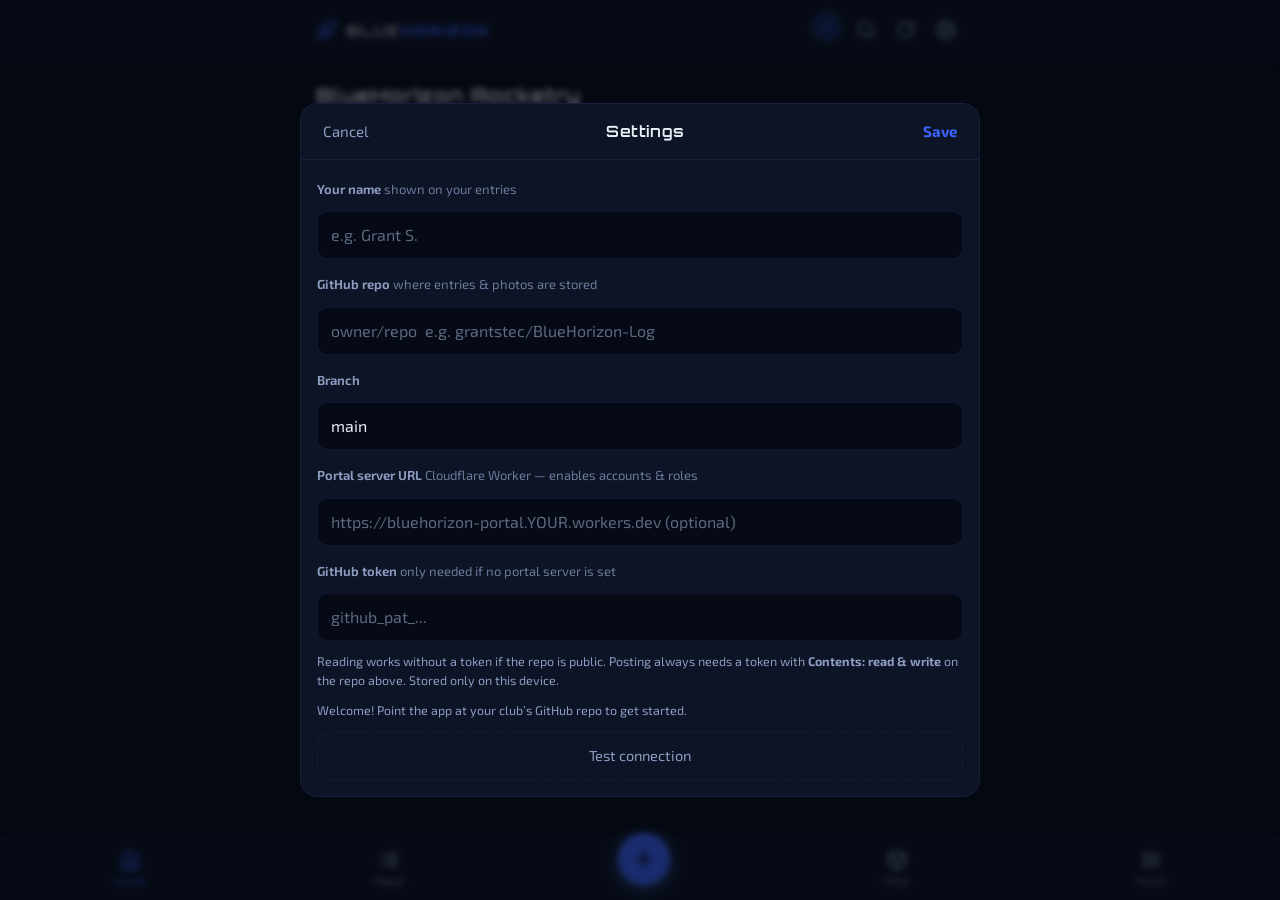
==== portal.html @ bd000346 "Add files via upload" ====
<!DOCTYPE html>
<html lang="en">
<head>
<meta charset="UTF-8">
<meta name="viewport" content="width=device-width, initial-scale=1, viewport-fit=cover">
<meta name="theme-color" content="#0b1220">
<title>BlueHorizon Portal</title>
<link rel="manifest" href="manifest.json">
<link rel="icon" href="icons/icon-192.png">
<link rel="apple-touch-icon" href="icons/icon-192.png">
<link rel="preconnect" href="https://fonts.googleapis.com">
<link rel="preconnect" href="https://fonts.gstatic.com" crossorigin>
<link href="https://fonts.googleapis.com/css2?family=Orbitron:wght@500;700;900&family=Exo+2:wght@400;600;700&display=swap" rel="stylesheet">
<link rel="stylesheet" href="app.css">
</head>
<body>

<!-- ===== Header ===== -->
<header class="topbar">
  <div class="topbar-inner">
    <div class="brand" id="brandHome" role="button" tabindex="0">
      <svg viewBox="0 0 24 24" width="22" height="22" fill="none" stroke="currentColor" stroke-width="1.8" stroke-linecap="round" stroke-linejoin="round">
        <path d="M4.5 16.5c-1.5 1.26-2 5-2 5s3.74-.5 5-2c.71-.84.7-2.13-.09-2.91a2.18 2.18 0 0 0-2.91-.09z"/>
        <path d="M12 15l-3-3a22 22 0 0 1 2-3.95A12.88 12.88 0 0 1 22 2c0 2.72-.78 7.5-6 11a22.35 22.35 0 0 1-4 2z"/>
        <path d="M9 12H4s.55-3.03 2-4c1.62-1.08 5 0 5 0"/>
        <path d="M12 15v5s3.03-.55 4-2c1.08-1.62 0-5 0-5"/>
      </svg>
      <span>BLUE<b>HORIZON</b></span>
    </div>
    <div class="topbar-actions">
      <button class="avatar-btn" id="btnProfile" title="My profile" aria-label="My profile"></button>
      <button class="icon-btn" id="btnSearch" title="Search" aria-label="Search">
        <svg viewBox="0 0 24 24" width="20" height="20" fill="none" stroke="currentColor" stroke-width="2" stroke-linecap="round" stroke-linejoin="round"><circle cx="11" cy="11" r="8"/><line x1="21" y1="21" x2="16.65" y2="16.65"/></svg>
      </button>
      <button class="icon-btn" id="btnSync" title="Refresh" aria-label="Refresh">
        <svg viewBox="0 0 24 24" width="20" height="20" fill="none" stroke="currentColor" stroke-width="2" stroke-linecap="round" stroke-linejoin="round"><path d="M21 12a9 9 0 1 1-2.64-6.36"/><polyline points="21 3 21 9 15 9"/></svg>
      </button>
      <button class="icon-btn" id="btnSettings" title="Settings" aria-label="Settings">
        <svg viewBox="0 0 24 24" width="20" height="20" fill="none" stroke="currentColor" stroke-width="2" stroke-linecap="round" stroke-linejoin="round"><circle cx="12" cy="12" r="3"/><path d="M19.4 15a1.65 1.65 0 0 0 .33 1.82l.06.06a2 2 0 1 1-2.83 2.83l-.06-.06a1.65 1.65 0 0 0-1.82-.33 1.65 1.65 0 0 0-1 1.51V21a2 2 0 1 1-4 0v-.09A1.65 1.65 0 0 0 9 19.4a1.65 1.65 0 0 0-1.82.33l-.06.06a2 2 0 1 1-2.83-2.83l.06-.06a1.65 1.65 0 0 0 .33-1.82 1.65 1.65 0 0 0-1.51-1H3a2 2 0 1 1 0-4h.09A1.65 1.65 0 0 0 4.6 9a1.65 1.65 0 0 0-.33-1.82l-.06-.06a2 2 0 1 1 2.83-2.83l.06.06a1.65 1.65 0 0 0 1.82.33H9a1.65 1.65 0 0 0 1-1.51V3a2 2 0 1 1 4 0v.09a1.65 1.65 0 0 0 1 1.51 1.65 1.65 0 0 0 1.82-.33l.06-.06a2 2 0 1 1 2.83 2.83l-.06.06a1.65 1.65 0 0 0-.33 1.82V9a1.65 1.65 0 0 0 1.51 1H21a2 2 0 1 1 0 4h-.09a1.65 1.65 0 0 0-1.51 1z"/></svg>
      </button>
    </div>
  </div>
</header>

<!-- ===== Main views ===== -->
<main id="main">

  <!-- Home -->
  <section id="view-home" class="view">
    <div id="homeWelcome" class="home-welcome"></div>

    <div class="home-section">
      <div class="home-head"><h3>Team Goals</h3><button class="mini-btn" id="btnAddGoal">+ Goal</button></div>
      <div id="goalList" class="goal-list"></div>
    </div>

    <div class="home-section">
      <div class="home-head"><h3 id="myTasksTitle">My Tasks</h3><button class="mini-btn" id="btnAddTask">+ Task</button></div>
      <div id="myTaskList" class="task-list"></div>
    </div>

    <div class="home-section">
      <div class="home-head"><h3>All Tasks &amp; Deadlines</h3>
        <button class="mini-btn" id="btnToggleDone">show done</button></div>
      <div id="allTaskList" class="task-list"></div>
    </div>

    <div class="home-section">
      <div class="home-head"><h3>Latest Activity</h3></div>
      <div id="homeRecent" class="feed-list"></div>
    </div>
  </section>

  <!-- Feed -->
  <section id="view-feed" class="view hidden">
    <div class="feed-filters" id="feedFilters"></div>
    <div id="feedList" class="feed-list"></div>
    <div id="feedEmpty" class="empty hidden">
      <p class="empty-title">No entries yet</p>
      <p>Tap <b>+</b> to log your first bit of work.<br>Photos + two sentences is plenty.</p>
    </div>
  </section>

  <!-- Photos -->
  <section id="view-photos" class="view hidden">
    <div class="feed-filters" id="photoFilters"></div>
    <div id="photoGrid" class="photo-grid"></div>
    <div id="photosEmpty" class="empty hidden">
      <p class="empty-title">No photos yet</p>
      <p>Photos from every entry land here automatically.</p>
    </div>
  </section>

  <!-- Projects -->
  <section id="view-projects" class="view hidden">
    <h2 class="page-title">Projects</h2>
    <div id="projectList" class="project-list"></div>
    <button class="ghost-btn" id="btnAddProject">+ Add project</button>
  </section>

  <!-- Single project -->
  <section id="view-project" class="view hidden">
    <button class="back-btn" data-back="projects">&larr; Projects</button>
    <h2 id="projectTitle" class="page-title"></h2>
    <div id="projectEntries" class="feed-list"></div>
  </section>

  <!-- Meetings -->
  <section id="view-meetings" class="view hidden">
    <h2 class="page-title">Meeting Notes</h2>
    <button class="ghost-btn" id="btnNewMeeting" style="margin-bottom:12px">+ New meeting notes</button>
    <div id="meetingList" class="feed-list"></div>
    <div id="meetingsEmpty" class="empty hidden"><p class="empty-title">No meeting notes yet</p></div>
  </section>

  <!-- Purchase orders -->
  <section id="view-pos" class="view hidden">
    <h2 class="page-title">Purchase Orders</h2>
    <button class="ghost-btn" id="btnNewPo" style="margin-bottom:8px">＋ New purchase order (builder)</button>
    <label class="ghost-btn file-btn" for="poFileInput" style="margin-bottom:12px">
      ⬆ Import existing PO (.xlsx / .csv) for arrival tracking
    </label>
    <input id="poFileInput" type="file" accept=".xlsx,.xls,.csv" hidden>
    <div id="poList" class="project-list"></div>
    <div id="posEmpty" class="empty hidden"><p class="empty-title">No purchase orders yet</p>
      <p>Build one from product links, or import the Excel you already send to the purchasing office.</p></div>
  </section>

  <!-- PO builder -->
  <section id="view-pob" class="view hidden">
    <button class="back-btn" data-back="pos">&larr; Purchase Orders</button>
    <h2 id="pobTitle" class="page-title" style="cursor:pointer" title="Tap to rename"></h2>
    <div id="pobMeta" class="detail-meta" style="margin-bottom:12px"></div>
    <button class="ghost-btn" id="btnAddPoItem" style="margin-bottom:12px">+ Add item (paste a product link)</button>
    <div id="pobItems"></div>
    <div class="home-section" style="margin-top:18px">
      <div class="home-head"><h3>Vendors — shipping &amp; 889 compliance</h3></div>
      <div id="pobVendors"></div>
    </div>
    <div id="pobTotals" class="ob-card" style="font-size:15px"></div>
    <button class="ghost-btn" id="btnExportPo" style="margin-top:10px">📊 Export Excel for purchasing office</button>
    <button class="text-btn danger" id="btnDeletePo" style="margin-top:8px">Delete this purchase order</button>
  </section>

  <!-- Single PO -->
  <section id="view-po" class="view hidden">
    <button class="back-btn" data-back="pos">&larr; Purchase Orders</button>
    <h2 id="poTitle" class="page-title"></h2>
    <div id="poMeta" class="detail-meta" style="margin-bottom:10px"></div>
    <div class="po-progress"><div id="poProgressBar"></div></div>
    <div id="poTableWrap" class="table-wrap"></div>
  </section>

  <!-- Roster -->
  <section id="view-roster" class="view hidden">
    <h2 class="page-title">Team Roster</h2>
    <p class="settings-note" style="margin-bottom:10px">Add a member, then send them an invite link — it sets up their device automatically (repo, access, everything). Emails for reminders are configured separately (never stored publicly) — see the README.</p>
    <button class="ghost-btn" id="btnInviteLink" style="margin-bottom:10px">🔗 Copy invite link</button>
    <div id="rosterList" class="project-list"></div>
    <button class="ghost-btn" id="btnAddMember">+ Add member</button>
  </section>

  <!-- Resources -->
  <section id="view-resources" class="view hidden">
    <h2 class="page-title">Resources</h2>
    <p class="settings-note" style="margin-bottom:10px">Team links and downloads — Onshape, software, guides. Tap + to add a link or upload a file.</p>
    <div id="resourceList"></div>
    <button class="ghost-btn" id="btnAddResource">+ Add resource</button>
    <input id="resourceFileInput" type="file" hidden>
  </section>

</main>

<!-- ===== Bottom nav ===== -->
<nav class="tabbar">
  <button class="tab active" data-view="home">
    <svg viewBox="0 0 24 24" width="22" height="22" fill="none" stroke="currentColor" stroke-width="2" stroke-linecap="round" stroke-linejoin="round"><path d="M3 9l9-7 9 7v11a2 2 0 0 1-2 2H5a2 2 0 0 1-2-2z"/><polyline points="9 22 9 12 15 12 15 22"/></svg>
    <span>Home</span>
  </button>
  <button class="tab" data-view="feed">
    <svg viewBox="0 0 24 24" width="22" height="22" fill="none" stroke="currentColor" stroke-width="2" stroke-linecap="round" stroke-linejoin="round"><line x1="8" y1="6" x2="21" y2="6"/><line x1="8" y1="12" x2="21" y2="12"/><line x1="8" y1="18" x2="21" y2="18"/><line x1="3" y1="6" x2="3.01" y2="6"/><line x1="3" y1="12" x2="3.01" y2="12"/><line x1="3" y1="18" x2="3.01" y2="18"/></svg>
    <span>Feed</span>
  </button>
  <button class="fab" id="btnNew" aria-label="New entry">
    <svg viewBox="0 0 24 24" width="26" height="26" fill="none" stroke="currentColor" stroke-width="2.4" stroke-linecap="round"><line x1="12" y1="5" x2="12" y2="19"/><line x1="5" y1="12" x2="19" y2="12"/></svg>
  </button>
  <button class="tab" data-view="pos">
    <svg viewBox="0 0 24 24" width="22" height="22" fill="none" stroke="currentColor" stroke-width="2" stroke-linecap="round" stroke-linejoin="round"><path d="M21 16V8a2 2 0 0 0-1-1.73l-7-4a2 2 0 0 0-2 0l-7 4A2 2 0 0 0 3 8v8a2 2 0 0 0 1 1.73l7 4a2 2 0 0 0 2 0l7-4A2 2 0 0 0 21 16z"/><polyline points="3.27 6.96 12 12.01 20.73 6.96"/><line x1="12" y1="22.08" x2="12" y2="12"/></svg>
    <span>POs</span>
  </button>
  <button class="tab" id="tabMore">
    <svg viewBox="0 0 24 24" width="22" height="22" fill="none" stroke="currentColor" stroke-width="2" stroke-linecap="round" stroke-linejoin="round"><line x1="3" y1="12" x2="21" y2="12"/><line x1="3" y1="6" x2="21" y2="6"/><line x1="3" y1="18" x2="21" y2="18"/></svg>
    <span>More</span>
  </button>
</nav>

<!-- ===== More menu ===== -->
<div id="moreSheet" class="sheet hidden">
  <div class="sheet-card">
    <div class="sheet-head">
      <button class="text-btn" id="moreClose">Close</button>
      <span class="sheet-title">More</span>
      <span style="width:52px"></span>
    </div>
    <div class="sheet-body more-menu">
      <button class="more-item" data-goto="photos">📷 Photo Gallery</button>
      <button class="more-item" data-goto="projects">📁 Projects</button>
      <button class="more-item" data-goto="meetings">📋 Meeting Notes</button>
      <button class="more-item" data-goto="resources">🔗 Resources</button>
      <button class="more-item" id="moreEngineLab">🔥 Engine Lab (sim &amp; injector design)</button>
      <button class="more-item" data-goto="roster">👥 Team Roster</button>
      <button class="more-item" id="moreOnboard">🚀 New member onboarding</button>
      <button class="more-item" id="moreJournal">📓 Write weekly journal</button>
      <button class="more-item" id="moreHero">🎬 Update public site hero video</button>
      <input id="heroInput" type="file" accept="video/mp4,video/webm" hidden>
    </div>
  </div>
</div>

<!-- ===== Compose sheet ===== -->
<div id="compose" class="sheet hidden">
  <div class="sheet-card">
    <div class="sheet-head">
      <button class="text-btn" id="composeCancel">Cancel</button>
      <div class="seg" id="entryTypeSeg">
        <button class="seg-btn active" data-type="log">Log</button>
        <button class="seg-btn" data-type="journal">Journal</button>
        <button class="seg-btn" data-type="meeting">Meeting</button>
      </div>
      <button class="text-btn primary" id="composePost">Post</button>
    </div>

    <div class="sheet-body">
      <select id="composeProject" class="input select" aria-label="Project"></select>

      <input id="composeTitle" class="input" type="text" maxlength="120"
             placeholder="Title (optional — e.g. ‘Igniter test #3’)">

      <textarea id="composeBody" class="input textarea" rows="5"
                placeholder="What did you do? What worked, what didn’t, what’s next?&#10;&#10;Two sentences beats zero."></textarea>

      <input id="composeVideo" class="input hidden" type="url"
             placeholder="Video link (YouTube unlisted recommended — free auto-captions)">

      <div class="photo-row" id="composePhotos">
        <label class="photo-add" for="photoInput">
          <svg viewBox="0 0 24 24" width="24" height="24" fill="none" stroke="currentColor" stroke-width="2" stroke-linecap="round" stroke-linejoin="round"><path d="M23 19a2 2 0 0 1-2 2H3a2 2 0 0 1-2-2V8a2 2 0 0 1 2-2h4l2-3h6l2 3h4a2 2 0 0 1 2 2z"/><circle cx="12" cy="13" r="4"/></svg>
          <span>Photos</span>
        </label>
        <label class="photo-add" for="fileInput">
          <svg viewBox="0 0 24 24" width="24" height="24" fill="none" stroke="currentColor" stroke-width="2" stroke-linecap="round" stroke-linejoin="round"><path d="M21.44 11.05l-9.19 9.19a6 6 0 0 1-8.49-8.49l9.19-9.19a4 4 0 0 1 5.66 5.66l-9.2 9.19a2 2 0 0 1-2.83-2.83l8.49-8.48"/></svg>
          <span>Files</span>
        </label>
        <input id="photoInput" type="file" accept="image/*" multiple hidden>
        <input id="fileInput" type="file" accept=".xlsx,.xls,.csv,.pdf,.docx,.pptx,.txt,.md,.vtt,.zip,.step,.stl,.dxf,.mp4,.mov,.webm" multiple hidden>
      </div>
      <div id="composeFiles" class="file-list"></div>

      <div class="compose-meta">
        <span id="composeAuthor"></span>
        <span id="composeStatus"></span>
      </div>
    </div>
  </div>
</div>

<!-- ===== Entry detail ===== -->
<div id="entrySheet" class="sheet hidden">
  <div class="sheet-card">
    <div class="sheet-head">
      <button class="text-btn" id="entryClose">Close</button>
      <span class="sheet-title" id="entrySheetTitle"></span>
      <div>
        <button class="text-btn" id="entryEdit">Edit</button>
        <button class="text-btn danger" id="entryDelete">Delete</button>
      </div>
    </div>
    <div class="sheet-body" id="entryDetail"></div>
  </div>
</div>

<!-- ===== Task sheet ===== -->
<div id="taskSheet" class="sheet hidden">
  <div class="sheet-card">
    <div class="sheet-head">
      <button class="text-btn" id="taskCancel">Cancel</button>
      <span class="sheet-title" id="taskSheetTitle">New Task</span>
      <button class="text-btn primary" id="taskSave">Save</button>
    </div>
    <div class="sheet-body">
      <input id="taskTitle" class="input" type="text" maxlength="140" placeholder="Task — e.g. ‘Machine new injector plate’">
      <textarea id="taskNotes" class="input textarea" rows="3" placeholder="Details (optional)"></textarea>
      <label class="field-label">Project</label>
      <select id="taskProject" class="input select"></select>
      <label class="field-label">Deadline</label>
      <input id="taskDue" class="input" type="date">
      <label class="field-label">Assign to</label>
      <div id="taskAssignees" class="assignee-grid"></div>
      <button class="text-btn danger hidden" id="taskDelete" style="align-self:flex-start">Delete task</button>
    </div>
  </div>
</div>

<!-- ===== Search overlay ===== -->
<div id="searchOverlay" class="sheet hidden">
  <div class="sheet-card">
    <div class="sheet-head">
      <button class="text-btn" id="searchClose">Close</button>
      <input id="searchInput" class="input" type="search" placeholder="Search everything…" style="margin:0 10px">
      <span style="width:12px"></span>
    </div>
    <div class="sheet-body" id="searchResults"></div>
  </div>
</div>

<!-- ===== Login / signup ===== -->
<div id="authSheet" class="sheet hidden">
  <div class="sheet-card">
    <div class="sheet-head">
      <span style="width:52px"></span>
      <span class="sheet-title" id="authTitle">Sign in</span>
      <span style="width:52px"></span>
    </div>
    <div class="sheet-body">
      <input id="authUser" class="input" type="text" autocomplete="username" placeholder="Username">
      <input id="authPass" class="input" type="password" autocomplete="current-password" placeholder="Password">
      <input id="authName" class="input hidden" type="text" placeholder="Full name (shown on your work)">
      <button class="btn-primary" id="authSubmit">Sign in</button>
      <p class="settings-note" id="authMsg"></p>
      <button class="text-btn" id="authToggle">New here? Create an account</button>
      <button class="text-btn" id="authAdvanced" style="opacity:.6">Advanced: use a GitHub token instead</button>
    </div>
  </div>
</div>

<!-- ===== Identity picker ===== -->
<div id="whoSheet" class="sheet hidden">
  <div class="sheet-card">
    <div class="sheet-head">
      <span style="width:52px"></span>
      <span class="sheet-title">Who are you?</span>
      <span style="width:52px"></span>
    </div>
    <div class="sheet-body">
      <p class="settings-note">Pick your name so entries and tasks are linked to you on this device.</p>
      <div id="whoList" class="more-menu"></div>
      <button class="ghost-btn" id="whoSkip">I’m not on the list</button>
    </div>
  </div>
</div>

<!-- ===== PO item sheet ===== -->
<div id="poItemSheet" class="sheet hidden">
  <div class="sheet-card">
    <div class="sheet-head">
      <button class="text-btn" id="poItemCancel">Cancel</button>
      <span class="sheet-title" id="poItemTitle">Add Item</span>
      <button class="text-btn primary" id="poItemSave">Add</button>
    </div>
    <div class="sheet-body">
      <div style="display:flex;gap:8px">
        <input id="piUrl" class="input" type="url" placeholder="Paste product link (Amazon, McMaster, DigiKey…)" style="flex:1">
        <button class="mini-btn" id="piAutofill" style="flex:0 0 auto">Autofill</button>
      </div>
      <p class="settings-note" id="piAutofillNote" style="margin-top:-6px"></p>
      <input id="piName" class="input" type="text" placeholder="Part name *">
      <input id="piVendor" class="input" type="text" placeholder="Vendor * (e.g. Amazon, McMaster)">
      <div style="display:flex;gap:8px">
        <input id="piCost" class="input" type="number" min="0" step="0.01" placeholder="Unit cost $ *" style="flex:1">
        <input id="piQty" class="input" type="number" min="1" step="1" value="1" placeholder="Qty" style="flex:1">
      </div>
      <input id="piQtyDesc" class="input" type="text" placeholder="Qty descriptor (e.g. ‘pack of 20 bolts’)">
      <label class="field-label">Team / Project</label>
      <select id="piTeam" class="input select"></select>
      <textarea id="piJust" class="input textarea" rows="2" placeholder="Justification — why does the team need this? *"></textarea>
      <div class="seg" id="piDeliverySeg" style="align-self:flex-start">
        <button class="seg-btn active" data-del="Delivery">Delivery</button>
        <button class="seg-btn" data-del="Pickup">Pickup</button>
      </div>
      <input id="piNotes" class="input" type="text" placeholder="Notes (optional)">
    </div>
  </div>
</div>

<!-- ===== Profile sheet ===== -->
<div id="profileSheet" class="sheet hidden">
  <div class="sheet-card">
    <div class="sheet-head">
      <button class="text-btn" id="profileClose">Close</button>
      <span class="sheet-title">My Profile</span>
      <span style="width:52px"></span>
    </div>
    <div class="sheet-body" style="align-items:center">
      <label for="avatarInput" class="avatar-big" id="profileAvatar" title="Tap to change photo"></label>
      <input id="avatarInput" type="file" accept="image/*" hidden>
      <div id="profileName" style="font-size:19px;font-weight:700"></div>
      <div id="profileStats" class="settings-note" style="text-align:center"></div>
      <button class="ghost-btn" id="profileSwitch">Switch person</button>
      <div id="profileEntries" class="feed-list" style="width:100%"></div>
    </div>
  </div>
</div>

<!-- ===== Onboarding wizard ===== -->
<div id="onboardSheet" class="sheet hidden">
  <div class="sheet-card">
    <div class="sheet-head">
      <button class="text-btn" id="onboardSkip">Skip</button>
      <span class="sheet-title" id="onboardStep">Welcome</span>
      <button class="text-btn primary" id="onboardNext">Next</button>
    </div>
    <div class="sheet-body" id="onboardBody"></div>
  </div>
</div>

<!-- ===== Lightbox ===== -->
<div id="lightbox" class="lightbox hidden">
  <button class="lightbox-close" id="lightboxClose" aria-label="Close">&times;</button>
  <img id="lightboxImg" alt="">
  <div class="lightbox-caption" id="lightboxCaption"></div>
</div>

<!-- ===== Sheet viewer (xlsx/csv) ===== -->
<div id="sheetViewer" class="sheet hidden">
  <div class="sheet-card wide">
    <div class="sheet-head">
      <button class="text-btn" id="sheetViewerClose">Close</button>
      <span class="sheet-title" id="sheetViewerTitle"></span>
      <a class="text-btn primary" id="sheetViewerDownload" download>Download</a>
    </div>
    <div class="sheet-body table-wrap" id="sheetViewerBody"></div>
  </div>
</div>

<!-- ===== Settings sheet ===== -->
<div id="settings" class="sheet hidden">
  <div class="sheet-card">
    <div class="sheet-head">
      <button class="text-btn" id="settingsCancel">Cancel</button>
      <span class="sheet-title">Settings</span>
      <button class="text-btn primary" id="settingsSave">Save</button>
    </div>
    <div class="sheet-body">
      <label class="field-label">Your name <span class="hint">shown on your entries</span></label>
      <input id="setName" class="input" type="text" placeholder="e.g. Grant S.">

      <label class="field-label">GitHub repo <span class="hint">where entries &amp; photos are stored</span></label>
      <input id="setRepo" class="input" type="text" placeholder="owner/repo  e.g. grantstec/BlueHorizon-Log">

      <label class="field-label">Branch</label>
      <input id="setBranch" class="input" type="text" placeholder="main">

      <label class="field-label">Portal server URL <span class="hint">Cloudflare Worker — enables accounts &amp; roles</span></label>
      <input id="setPortal" class="input" type="url" placeholder="https://bluehorizon-portal.YOUR.workers.dev (optional)">

      <label class="field-label">GitHub token <span class="hint">only needed if no portal server is set</span></label>
      <input id="setToken" class="input" type="password" placeholder="github_pat_...">

      <p class="settings-note">Reading works without a token if the repo is public. Posting always needs a token with <b>Contents: read &amp; write</b> on the repo above. Stored only on this device.</p>
      <p class="settings-note" id="connTest"></p>
      <button class="ghost-btn" id="btnTestConn">Test connection</button>
    </div>
  </div>
</div>

<div id="toast" class="toast hidden"></div>

<script src="app.js"></script>
</body>
</html>
---- app.css ----
/* BlueHorizon Log — minimal dark UI */

:root {
  --bg: #060a16;
  --bg-raise: #0c1426;
  --bg-card: #101a30;
  --line: rgba(120, 150, 255, 0.10);
  --text: #e8edf6;
  --text-dim: #8d9cc0;
  --accent: #3d64ff;
  --accent-soft: rgba(61, 100, 255, 0.14);
  --danger: #ff6b6b;
  --ok: #4ade80;
  --radius: 14px;
  --tabbar-h: 64px;
  --display: 'Orbitron', -apple-system, sans-serif;
  --body-font: 'Exo 2', -apple-system, BlinkMacSystemFont, "Segoe UI", Roboto, sans-serif;
}

* { box-sizing: border-box; margin: 0; padding: 0; -webkit-tap-highlight-color: transparent; }

html, body {
  background: var(--bg);
  color: var(--text);
  font-family: var(--body-font, -apple-system, BlinkMacSystemFont, "Segoe UI", Roboto, sans-serif);
  font-size: 16px;
  line-height: 1.5;
  min-height: 100%;
}

button { font: inherit; color: inherit; background: none; border: none; cursor: pointer; }
.hidden { display: none !important; }

/* ---------- Top bar ---------- */
.topbar {
  position: sticky; top: 0; z-index: 20;
  background: rgba(11, 18, 32, 0.85);
  backdrop-filter: blur(12px);
  border-bottom: 1px solid var(--line);
  padding-top: env(safe-area-inset-top);
}
.topbar-inner {
  max-width: 680px; margin: 0 auto;
  display: flex; align-items: center; justify-content: space-between;
  padding: 12px 16px;
}
.brand { display: flex; align-items: center; gap: 9px; font-size: 14px; cursor: pointer;
  font-family: var(--display); letter-spacing: 0.14em; font-weight: 500; }
.brand svg { color: var(--accent); }
.brand b { font-weight: 900; color: var(--accent); }
.page-title, .home-welcome, .sheet-title, .empty-title { font-family: var(--display); letter-spacing: 0.04em; }
.home-head h3, .res-group h3, .result-group { font-family: var(--display); font-weight: 500; }
.tab span { font-family: var(--display); letter-spacing: 0.08em; font-size: 9.5px; }
.btn-primary { background: var(--accent); color: #fff; border: 0; border-radius: 10px;
  padding: 12px; font: inherit; font-weight: 700; cursor: pointer; font-family: var(--display); letter-spacing: 0.06em; }
.topbar-actions { display: flex; gap: 4px; }
.icon-btn {
  padding: 8px; border-radius: 10px; color: var(--text-dim);
  display: flex; align-items: center;
}
.icon-btn:active, .icon-btn:hover { background: var(--bg-raise); color: var(--text); }
.icon-btn.spin svg { animation: spin 0.9s linear infinite; }
@keyframes spin { to { transform: rotate(360deg); } }

/* ---------- Layout ---------- */
main { max-width: 680px; margin: 0 auto; padding: 16px 16px calc(var(--tabbar-h) + 32px); }
.page-title { font-size: 22px; margin: 6px 0 14px; }

/* ---------- Filter chips ---------- */
.feed-filters { display: flex; gap: 8px; overflow-x: auto; padding-bottom: 12px; scrollbar-width: none; }
.feed-filters::-webkit-scrollbar { display: none; }
.chip {
  flex: 0 0 auto; padding: 6px 14px; border-radius: 999px;
  background: var(--bg-raise); color: var(--text-dim);
  border: 1px solid var(--line); font-size: 13.5px; white-space: nowrap;
}
.chip.active { background: var(--accent-soft); color: var(--accent); border-color: rgba(77,163,255,0.35); }

/* ---------- Cards / feed ---------- */
.feed-list { display: flex; flex-direction: column; gap: 12px; }
.card {
  background: var(--bg-card); border: 1px solid var(--line);
  border-radius: var(--radius); padding: 14px 16px; cursor: pointer;
  transition: border-color 0.15s;
}
.card:hover { border-color: rgba(77,163,255,0.35); }
.card-meta { display: flex; align-items: center; gap: 8px; font-size: 12.5px; color: var(--text-dim); margin-bottom: 6px; flex-wrap: wrap; }
.badge {
  padding: 2px 9px; border-radius: 999px; font-size: 11.5px; font-weight: 600;
  background: var(--accent-soft); color: var(--accent);
}
.badge.journal { background: rgba(74, 222, 128, 0.12); color: var(--ok); }
.card-title { font-size: 16.5px; font-weight: 650; margin-bottom: 3px; }
.card-body { color: var(--text-dim); font-size: 14.5px; white-space: pre-wrap; word-break: break-word; }
.card-body.clamp { display: -webkit-box; -webkit-line-clamp: 3; -webkit-box-orient: vertical; overflow: hidden; }
.card-photos { display: flex; gap: 6px; margin-top: 10px; overflow-x: auto; scrollbar-width: none; }
.card-photos::-webkit-scrollbar { display: none; }
.card-photos img {
  height: 96px; width: 128px; object-fit: cover; border-radius: 8px;
  background: var(--bg-raise); flex: 0 0 auto;
}

/* ---------- Photo grid ---------- */
.photo-grid { display: grid; grid-template-columns: repeat(3, 1fr); gap: 4px; }
@media (min-width: 560px) { .photo-grid { grid-template-columns: repeat(4, 1fr); } }
.photo-grid img {
  width: 100%; aspect-ratio: 1; object-fit: cover; border-radius: 6px;
  background: var(--bg-raise); cursor: pointer;
}

/* ---------- Projects ---------- */
.project-list { display: flex; flex-direction: column; gap: 10px; margin-bottom: 16px; }
.project-card {
  display: flex; align-items: center; justify-content: space-between;
  background: var(--bg-card); border: 1px solid var(--line);
  border-radius: var(--radius); padding: 16px; cursor: pointer;
}
.project-card:hover { border-color: rgba(77,163,255,0.35); }
.project-name { font-weight: 650; }
.project-count { font-size: 13px; color: var(--text-dim); }

/* ---------- Tab bar ---------- */
.tabbar {
  position: fixed; bottom: 0; left: 0; right: 0; z-index: 20;
  height: calc(var(--tabbar-h) + env(safe-area-inset-bottom));
  padding-bottom: env(safe-area-inset-bottom);
  background: rgba(11, 18, 32, 0.92);
  backdrop-filter: blur(12px);
  border-top: 1px solid var(--line);
  display: flex; align-items: center; justify-content: space-around;
}
.tab {
  display: flex; flex-direction: column; align-items: center; gap: 3px;
  color: var(--text-dim); font-size: 10.5px; padding: 6px 12px; border-radius: 10px;
}
.tab.active { color: var(--accent); }
.fab {
  width: 52px; height: 52px; border-radius: 50%;
  background: var(--accent); color: #04101f;
  display: flex; align-items: center; justify-content: center;
  box-shadow: 0 4px 18px rgba(77, 163, 255, 0.45);
  transform: translateY(-10px);
}
.fab:active { transform: translateY(-8px) scale(0.96); }

/* ---------- Sheets ---------- */
.sheet {
  position: fixed; inset: 0; z-index: 40;
  background: rgba(4, 8, 16, 0.6); backdrop-filter: blur(3px);
  display: flex; align-items: flex-end; justify-content: center;
}
.sheet-card {
  width: 100%; max-width: 680px; max-height: 92vh; overflow-y: auto;
  background: var(--bg-raise); border: 1px solid var(--line);
  border-radius: 18px 18px 0 0;
  animation: slideup 0.22s ease-out;
}
@media (min-width: 720px) {
  .sheet { align-items: center; }
  .sheet-card { border-radius: 18px; max-height: 85vh; }
}
@keyframes slideup { from { transform: translateY(24px); opacity: 0.6; } to { transform: none; opacity: 1; } }
.sheet-head {
  position: sticky; top: 0; z-index: 2;
  display: flex; align-items: center; justify-content: space-between;
  padding: 12px 16px; background: var(--bg-raise);
  border-bottom: 1px solid var(--line);
}
.sheet-title { font-weight: 650; font-size: 15.5px; }
.sheet-body { padding: 16px; display: flex; flex-direction: column; gap: 12px; }
.text-btn { color: var(--text-dim); font-size: 15px; padding: 4px 6px; }
.text-btn.primary { color: var(--accent); font-weight: 700; }
.text-btn:disabled { opacity: 0.45; }

/* segmented control */
.seg { display: flex; background: var(--bg); border-radius: 10px; padding: 3px; border: 1px solid var(--line); }
.seg-btn { padding: 5px 12px; border-radius: 8px; font-size: 13px; color: var(--text-dim); }
.seg-btn.active { background: var(--accent-soft); color: var(--accent); font-weight: 600; }

/* ---------- Inputs ---------- */
.input {
  width: 100%; background: var(--bg); color: var(--text);
  border: 1px solid var(--line); border-radius: 10px;
  padding: 11px 13px; font: inherit; outline: none;
}
.input:focus { border-color: rgba(77,163,255,0.5); }
.input::placeholder { color: #5b6a7f; }
.textarea { resize: vertical; min-height: 110px; }
.select { appearance: none; }
.field-label { font-size: 13px; font-weight: 650; color: var(--text-dim); margin-top: 4px; }
.field-label .hint { font-weight: 400; opacity: 0.75; }
.settings-note { font-size: 12.5px; color: var(--text-dim); line-height: 1.45; }

/* ---------- Compose photos ---------- */
.photo-row { display: flex; gap: 8px; flex-wrap: wrap; }
.photo-add {
  width: 84px; height: 84px; border-radius: 10px;
  border: 1.5px dashed rgba(77,163,255,0.45); color: var(--accent);
  display: flex; flex-direction: column; align-items: center; justify-content: center; gap: 3px;
  font-size: 11px; cursor: pointer;
}
.photo-thumb { position: relative; width: 84px; height: 84px; }
.photo-thumb img { width: 100%; height: 100%; object-fit: cover; border-radius: 10px; }
.photo-thumb button {
  position: absolute; top: -6px; right: -6px;
  width: 22px; height: 22px; border-radius: 50%;
  background: var(--danger); color: #fff; font-size: 13px; line-height: 1;
  display: flex; align-items: center; justify-content: center;
}
.compose-meta { display: flex; justify-content: space-between; font-size: 12.5px; color: var(--text-dim); }

/* ---------- Entry detail ---------- */
.detail-meta { font-size: 13px; color: var(--text-dim); }
.detail-body { white-space: pre-wrap; font-size: 15.5px; word-break: break-word; }
.detail-photos { display: grid; grid-template-columns: repeat(2, 1fr); gap: 6px; }
.detail-photos img { width: 100%; border-radius: 10px; cursor: pointer; background: var(--bg); }

/* ---------- Lightbox ---------- */
.lightbox {
  position: fixed; inset: 0; z-index: 60;
  background: rgba(2, 5, 10, 0.95);
  display: flex; align-items: center; justify-content: center; flex-direction: column;
}
.lightbox img { max-width: 96vw; max-height: 84vh; border-radius: 8px; }
.lightbox-caption { color: var(--text-dim); font-size: 13px; margin-top: 10px; padding: 0 16px; text-align: center; }
.lightbox-close {
  position: absolute; top: calc(10px + env(safe-area-inset-top)); right: 16px;
  font-size: 34px; color: #fff; line-height: 1;
}

/* ---------- Misc ---------- */
.back-btn { color: var(--accent); font-size: 14.5px; padding: 4px 0; margin-bottom: 4px; }
.ghost-btn {
  width: 100%; padding: 12px; border-radius: var(--radius);
  border: 1.5px dashed var(--line); color: var(--text-dim); font-size: 14.5px;
}
.ghost-btn:hover { color: var(--accent); border-color: rgba(77,163,255,0.4); }
.empty { text-align: center; color: var(--text-dim); padding: 56px 20px; font-size: 14.5px; }
.empty-title { font-size: 17px; font-weight: 650; color: var(--text); margin-bottom: 6px; }
.toast {
  position: fixed; bottom: calc(var(--tabbar-h) + 20px); left: 50%; transform: translateX(-50%);
  background: #1d2c49; border: 1px solid var(--line); color: var(--text);
  padding: 10px 18px; border-radius: 999px; font-size: 14px; z-index: 70;
  box-shadow: 0 6px 24px rgba(0,0,0,0.4); max-width: 90vw; text-align: center;
}
.toast.err { border-color: rgba(255,107,107,0.5); color: #ffb4b4; }
.skeleton { height: 92px; border-radius: var(--radius); background: linear-gradient(100deg, var(--bg-card) 40%, #1a2947 50%, var(--bg-card) 60%); background-size: 200% 100%; animation: shimmer 1.2s infinite; }
@keyframes shimmer { to { background-position: -200% 0; } }

/* ---------- v2: home / tasks / goals ---------- */
.home-welcome { font-size: 20px; font-weight: 700; margin: 4px 0 16px; }
.home-welcome .sub { display: block; font-size: 13.5px; font-weight: 400; color: var(--text-dim); margin-top: 2px; }
.home-section { margin-bottom: 22px; }
.home-head { display: flex; align-items: center; justify-content: space-between; margin-bottom: 8px; }
.home-head h3 { font-size: 15px; text-transform: uppercase; letter-spacing: 0.06em; color: var(--text-dim); font-weight: 700; }
.mini-btn { font-size: 12.5px; color: var(--accent); background: var(--accent-soft); padding: 4px 11px; border-radius: 999px; font-weight: 600; }

.goal-list, .task-list { display: flex; flex-direction: column; gap: 8px; }
.goal-item, .task-item {
  display: flex; align-items: flex-start; gap: 10px;
  background: var(--bg-card); border: 1px solid var(--line);
  border-radius: 12px; padding: 11px 13px;
}
.goal-item.done .g-text, .task-item.done .t-title { text-decoration: line-through; opacity: 0.55; }
.check {
  flex: 0 0 auto; width: 21px; height: 21px; margin-top: 1px;
  border: 2px solid var(--text-dim); border-radius: 7px; cursor: pointer;
  display: flex; align-items: center; justify-content: center; color: transparent; font-size: 13px;
}
.check.on { background: var(--ok); border-color: var(--ok); color: #04101f; }
.t-main { flex: 1; cursor: pointer; min-width: 0; }
.t-title { font-weight: 600; font-size: 15px; }
.t-meta { font-size: 12.5px; color: var(--text-dim); margin-top: 2px; display: flex; flex-wrap: wrap; gap: 6px; align-items: center; }
.t-due { font-weight: 600; }
.t-due.overdue { color: var(--danger); }
.t-due.soon { color: #fbbf24; }
.g-text { flex: 1; font-size: 15px; }

.assignee-grid { display: flex; flex-wrap: wrap; gap: 7px; }
.assignee-chip {
  padding: 6px 13px; border-radius: 999px; font-size: 13.5px;
  background: var(--bg); border: 1px solid var(--line); color: var(--text-dim); cursor: pointer;
}
.assignee-chip.on { background: var(--accent-soft); color: var(--accent); border-color: rgba(77,163,255,0.4); }

/* ---------- v2: more menu / who ---------- */
.more-menu { display: flex; flex-direction: column; gap: 6px; }
.more-item {
  text-align: left; padding: 14px 16px; border-radius: 12px; font-size: 16px;
  background: var(--bg-card); border: 1px solid var(--line);
}
.more-item:active, .more-item:hover { border-color: rgba(77,163,255,0.4); }

/* ---------- v2: attachments ---------- */
.file-list { display: flex; flex-direction: column; gap: 6px; }
.file-chip {
  display: flex; align-items: center; gap: 9px;
  background: var(--bg); border: 1px solid var(--line);
  border-radius: 10px; padding: 9px 12px; font-size: 13.5px; cursor: pointer;
}
.file-chip .f-name { flex: 1; overflow: hidden; text-overflow: ellipsis; white-space: nowrap; color: var(--accent); }
.file-chip .f-size { color: var(--text-dim); font-size: 12px; }
.file-chip button { color: var(--danger); font-size: 15px; }
.file-btn { display: block; text-align: center; cursor: pointer; }

/* ---------- v2: tables (PO + sheet viewer) ---------- */
.table-wrap { overflow-x: auto; -webkit-overflow-scrolling: touch; }
.data-table { border-collapse: collapse; width: 100%; font-size: 13.5px; }
.data-table th {
  text-align: left; padding: 8px 10px; white-space: nowrap;
  color: var(--text-dim); font-size: 12px; text-transform: uppercase; letter-spacing: 0.04em;
  border-bottom: 1px solid var(--line); position: sticky; top: 0; background: var(--bg-raise);
}
.data-table td { padding: 8px 10px; border-bottom: 1px solid var(--line); vertical-align: top; }
.data-table tr.arrived td { opacity: 0.5; }
.data-table tr.arrived td:first-child { opacity: 1; }
.po-progress { height: 6px; border-radius: 999px; background: var(--bg-card); overflow: hidden; margin-bottom: 14px; }
.po-progress div { height: 100%; background: var(--ok); border-radius: 999px; transition: width 0.3s; width: 0; }
.sheet-card.wide { max-width: 980px; }

/* ---------- v2: search ---------- */
.result-group { font-size: 12px; text-transform: uppercase; letter-spacing: 0.06em; color: var(--text-dim); font-weight: 700; margin: 10px 0 2px; }
.result-item {
  background: var(--bg-card); border: 1px solid var(--line);
  border-radius: 10px; padding: 10px 13px; cursor: pointer; font-size: 14px;
}
.result-item:hover { border-color: rgba(77,163,255,0.4); }
.result-item .r-sub { font-size: 12.5px; color: var(--text-dim); margin-top: 2px; }
mark { background: rgba(77,163,255,0.3); color: inherit; border-radius: 3px; }

.text-btn.danger { color: var(--danger); }
#searchInput { flex: 1; }

/* ---------- v3: avatars / profile ---------- */
.avatar-btn {
  width: 30px; height: 30px; border-radius: 50%;
  background: var(--accent-soft) center/cover no-repeat;
  color: var(--accent); font-size: 12.5px; font-weight: 700;
  display: flex; align-items: center; justify-content: center;
  border: 1.5px solid rgba(77,163,255,0.4); margin-right: 2px;
}
.avatar-big {
  width: 92px; height: 92px; border-radius: 50%;
  background: var(--accent-soft) center/cover no-repeat;
  color: var(--accent); font-size: 32px; font-weight: 700;
  display: flex; align-items: center; justify-content: center;
  border: 2px solid rgba(77,163,255,0.4); cursor: pointer;
}
.avatar-sm {
  width: 26px; height: 26px; border-radius: 50%; flex: 0 0 auto;
  background: var(--accent-soft) center/cover no-repeat;
  color: var(--accent); font-size: 11px; font-weight: 700;
  display: inline-flex; align-items: center; justify-content: center;
}

/* ---------- v3: resources ---------- */
.res-group { margin-bottom: 18px; }
.res-group h3 { font-size: 13px; text-transform: uppercase; letter-spacing: 0.06em; color: var(--text-dim); margin-bottom: 8px; }
.res-item {
  display: flex; align-items: center; gap: 11px;
  background: var(--bg-card); border: 1px solid var(--line);
  border-radius: 12px; padding: 13px 15px; margin-bottom: 8px; cursor: pointer;
}
.res-item:hover { border-color: rgba(77,163,255,0.4); }
.res-item .r-title { flex: 1; font-weight: 600; color: var(--accent); overflow: hidden; text-overflow: ellipsis; white-space: nowrap; }
.res-item .r-kind { font-size: 12px; color: var(--text-dim); }

/* ---------- v3: onboarding ---------- */
.ob-hero { text-align: center; padding: 12px 0; }
.ob-hero .ob-emoji { font-size: 44px; }
.ob-hero h2 { font-size: 21px; margin: 8px 0 6px; }
.ob-hero p { color: var(--text-dim); font-size: 14.5px; }
.ob-dots { display: flex; gap: 6px; justify-content: center; margin-top: 4px; }
.ob-dots span { width: 7px; height: 7px; border-radius: 50%; background: var(--line); }
.ob-dots span.on { background: var(--accent); }
.ob-card {
  background: var(--bg-card); border: 1px solid var(--line);
  border-radius: 12px; padding: 12px 14px; margin-bottom: 8px;
}
.ob-card .ob-t { font-weight: 650; }
.ob-card .ob-s { font-size: 13px; color: var(--text-dim); }

img.avatar-sm, img.avatar-big { object-fit: cover; padding: 0; }

/* ---------- v4: PO builder ---------- */
.poi-card {
  background: var(--bg-card); border: 1px solid var(--line);
  border-radius: 12px; padding: 12px 14px; margin-bottom: 8px;
}
.poi-top { display: flex; justify-content: space-between; gap: 8px; align-items: baseline; }
.poi-name { font-weight: 650; }
.poi-price { font-weight: 700; color: var(--accent); white-space: nowrap; }
.poi-meta { font-size: 12.5px; color: var(--text-dim); margin-top: 3px; display: flex; flex-wrap: wrap; gap: 6px; }
.poi-just { font-size: 13px; color: var(--text-dim); margin-top: 5px; font-style: italic; }
.poi-actions { margin-top: 7px; display: flex; gap: 12px; }
.poi-actions button { font-size: 13px; color: var(--accent); }
.poi-actions .del { color: var(--danger); }
.vendor-card {
  background: var(--bg-card); border: 1px solid var(--line);
  border-radius: 12px; padding: 12px 14px; margin-bottom: 8px;
}
.vendor-head { display: flex; justify-content: space-between; align-items: center; gap: 8px; flex-wrap: wrap; }
.vendor-name { font-weight: 700; }
.s889 { padding: 3px 11px; border-radius: 999px; font-size: 12px; font-weight: 700; }
.s889.ok { background: rgba(74,222,128,0.14); color: var(--ok); }
.s889.bad { background: rgba(255,107,107,0.14); color: var(--danger); }
.s889.unk { background: rgba(251,191,36,0.14); color: #fbbf24; }
.vendor-ship { display: flex; align-items: center; gap: 8px; margin-top: 9px; font-size: 13.5px; color: var(--text-dim); }
.vendor-ship input { width: 110px; padding: 7px 10px; }
.s889-results { margin-top: 8px; display: flex; flex-direction: column; gap: 5px; }
.s889-results button {
  text-align: left; font-size: 13px; padding: 8px 11px;
  background: var(--bg); border: 1px solid var(--line); border-radius: 9px;
}
.s889-results button:hover { border-color: rgba(77,163,255,0.4); }

/* ---------- v3: video ---------- */
.video-embed { width: 100%; aspect-ratio: 16/9; border: 0; border-radius: 12px; background: #000; }
video.video-embed { object-fit: contain; }
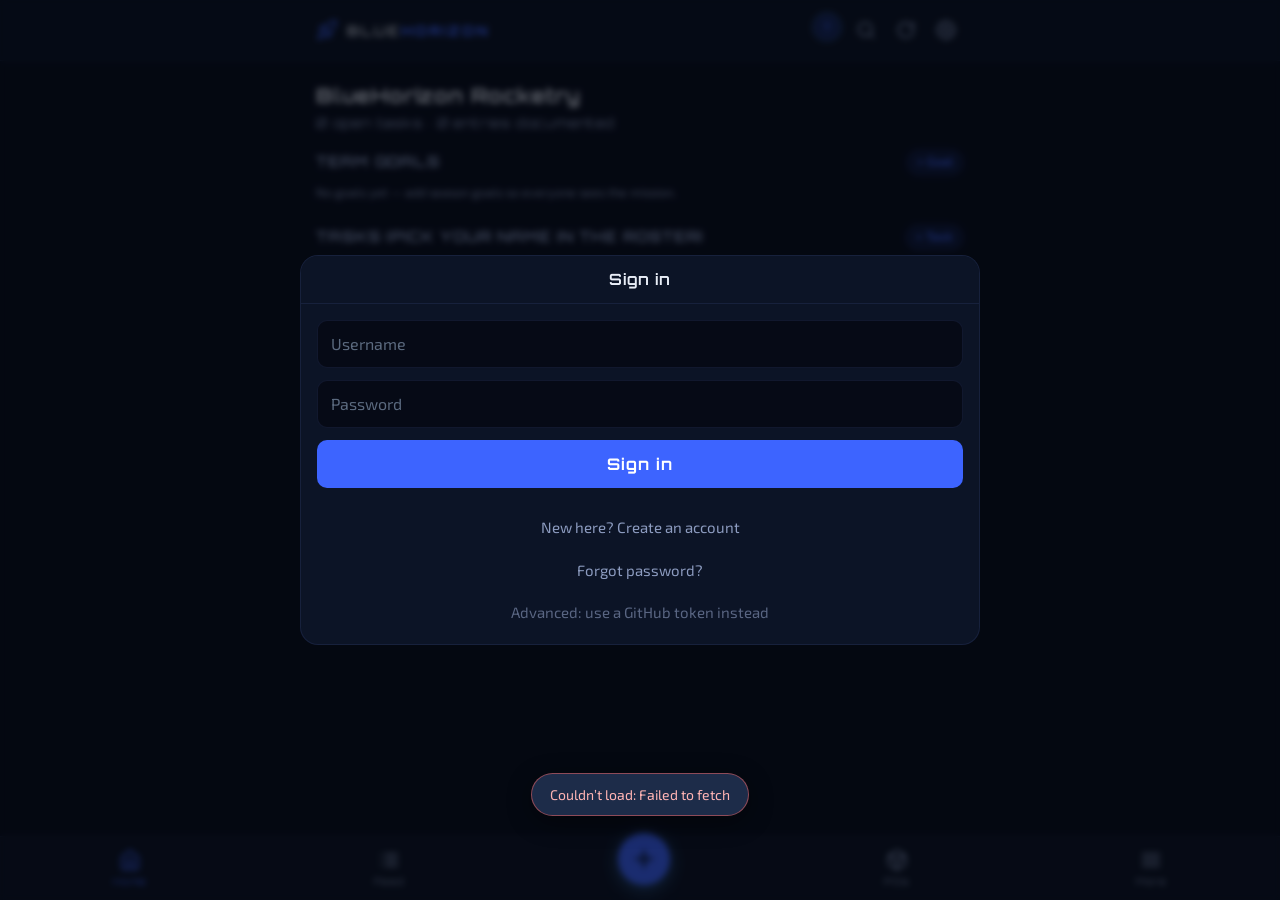
==== commit f0109646: "Add files via upload" ====
--- a/portal.html
+++ b/portal.html
@@ -212,6 +212,7 @@
       <button class="more-item" id="moreOnboard">🚀 New member onboarding</button>
       <button class="more-item" id="moreJournal">📓 Write weekly journal</button>
       <button class="more-item" id="moreHero">🎬 Update public site hero video</button>
+      <button class="more-item" id="moreNewRepo">🗃 New GitHub repo (club org)</button>
       <input id="heroInput" type="file" accept="video/mp4,video/webm" hidden>
     </div>
   </div>
@@ -313,6 +314,27 @@
   </div>
 </div>
 
+<!-- ===== New GitHub repo ===== -->
+<div id="repoSheet" class="sheet hidden">
+  <div class="sheet-card">
+    <div class="sheet-head">
+      <button class="text-btn" id="repoCancel">Cancel</button>
+      <span class="sheet-title">New Club Repo</span>
+      <button class="text-btn primary" id="repoCreate">Create</button>
+    </div>
+    <div class="sheet-body">
+      <p class="settings-note">Creates a repository in <b>github.com/USAFA-Blue-Horizon</b> — for flight computer boards, code, CAD exports, anything worth version-controlling.</p>
+      <input id="repoName" class="input" type="text" placeholder="Repo name — e.g. flight-computer-v2">
+      <input id="repoDesc" class="input" type="text" placeholder="Short description">
+      <div class="seg" id="repoVisSeg" style="align-self:flex-start">
+        <button class="seg-btn active" data-vis="public">Public</button>
+        <button class="seg-btn" data-vis="private">Private</button>
+      </div>
+      <p class="settings-note" id="repoResult"></p>
+    </div>
+  </div>
+</div>
+
 <!-- ===== Login / signup ===== -->
 <div id="authSheet" class="sheet hidden">
   <div class="sheet-card">
@@ -325,10 +347,29 @@
       <input id="authUser" class="input" type="text" autocomplete="username" placeholder="Username">
       <input id="authPass" class="input" type="password" autocomplete="current-password" placeholder="Password">
       <input id="authName" class="input hidden" type="text" placeholder="Full name (shown on your work)">
+      <input id="authEmail" class="input hidden" type="email" placeholder="Email (optional — for task & journal reminders)">
       <button class="btn-primary" id="authSubmit">Sign in</button>
       <p class="settings-note" id="authMsg"></p>
       <button class="text-btn" id="authToggle">New here? Create an account</button>
+      <button class="text-btn" id="authForgot">Forgot password?</button>
       <button class="text-btn" id="authAdvanced" style="opacity:.6">Advanced: use a GitHub token instead</button>
+    </div>
+  </div>
+</div>
+
+<!-- ===== Password reset (from email link) ===== -->
+<div id="resetSheet" class="sheet hidden">
+  <div class="sheet-card">
+    <div class="sheet-head">
+      <button class="text-btn" id="resetCancel">Cancel</button>
+      <span class="sheet-title">Set a new password</span>
+      <span style="width:52px"></span>
+    </div>
+    <div class="sheet-body">
+      <p class="settings-note" id="resetWho"></p>
+      <input id="resetPass" class="input" type="password" autocomplete="new-password" placeholder="New password (min 8 characters)">
+      <button class="btn-primary" id="resetSubmit">Update password</button>
+      <p class="settings-note" id="resetMsg"></p>
     </div>
   </div>
 </div>
@@ -395,6 +436,13 @@
       <input id="avatarInput" type="file" accept="image/*" hidden>
       <div id="profileName" style="font-size:19px;font-weight:700"></div>
       <div id="profileStats" class="settings-note" style="text-align:center"></div>
+      <div id="profileEmailRow" style="width:100%">
+        <label class="field-label">Email <span class="hint">for task &amp; journal reminders and password recovery</span></label>
+        <div style="display:flex;gap:8px">
+          <input id="profileEmail" class="input" type="email" placeholder="you@example.com" style="flex:1">
+          <button class="mini-btn" id="profileEmailSave" style="flex:0 0 auto">Save</button>
+        </div>
+      </div>
       <button class="ghost-btn" id="profileSwitch">Switch person</button>
       <div id="profileEntries" class="feed-list" style="width:100%"></div>
     </div>
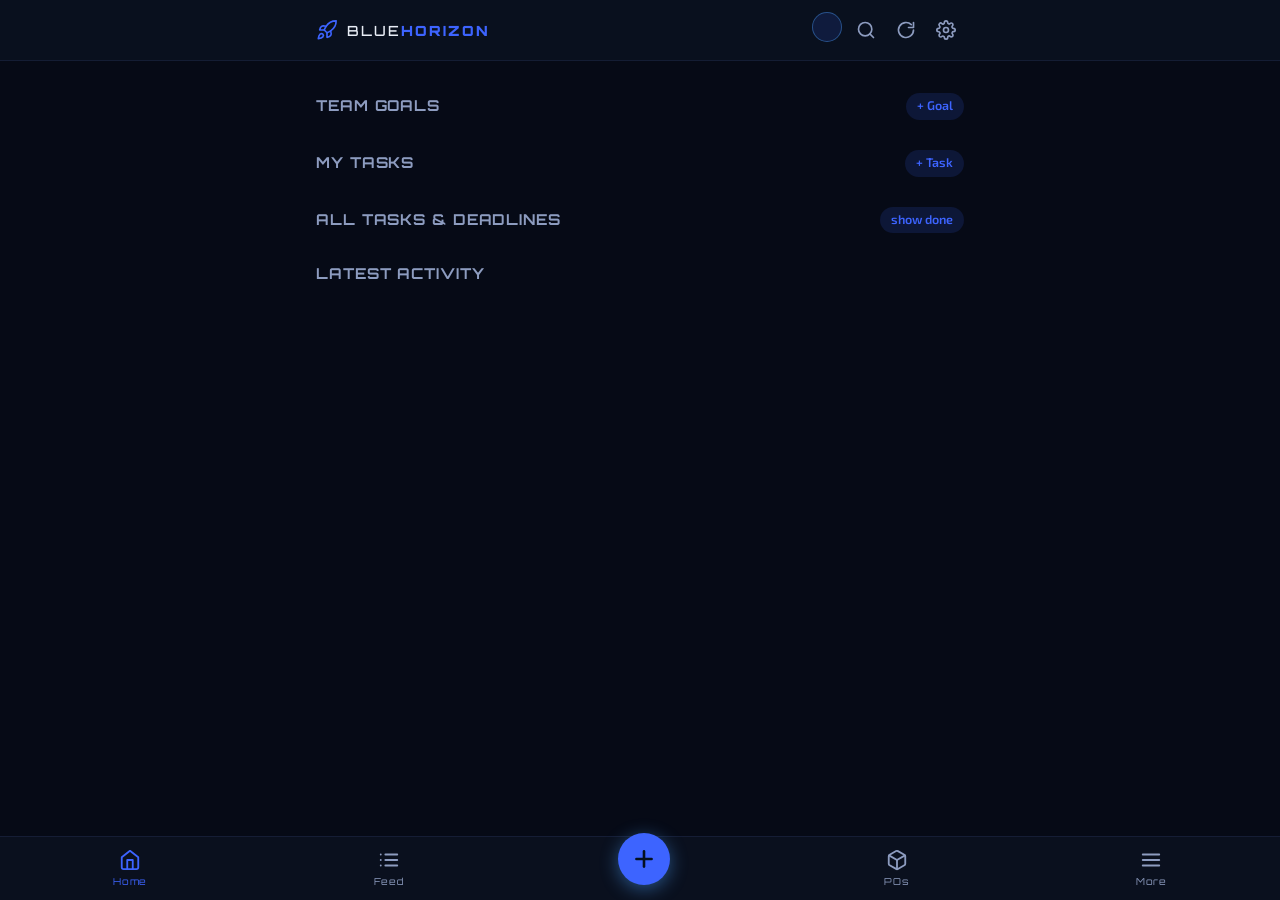
==== commit b0f155c5: "v13: calendar + tests views, task update cadence, view switches, drop journal" ====
--- a/portal.html
+++ b/portal.html
@@ -73,7 +73,14 @@
 
   <!-- Feed -->
   <section id="view-feed" class="view hidden">
-    <div class="feed-filters" id="feedFilters"></div>
+    <div class="view-toolbar">
+      <div class="feed-filters" id="feedFilters" style="flex:1"></div>
+      <div class="view-switch" id="feedViewSwitch" data-target="feedList">
+        <button data-density="list" title="List">&#8803;</button>
+        <button data-density="grid2" title="Two columns">&#9638;</button>
+        <button data-density="grid3" title="Compact grid">&#8862;</button>
+      </div>
+    </div>
     <div id="feedList" class="feed-list"></div>
     <div id="feedEmpty" class="empty hidden">
       <p class="empty-title">No entries yet</p>
@@ -121,6 +128,14 @@
       ⬆ Import existing PO (.xlsx / .csv) for arrival tracking
     </label>
     <input id="poFileInput" type="file" accept=".xlsx,.xls,.csv" hidden>
+    <div class="view-toolbar">
+      <span style="flex:1"></span>
+      <div class="view-switch" id="poViewSwitch" data-target="poList">
+        <button data-density="list" title="List">&#8803;</button>
+        <button data-density="grid2" title="Two columns">&#9638;</button>
+        <button data-density="grid3" title="Compact grid">&#8862;</button>
+      </div>
+    </div>
     <div id="poList" class="project-list"></div>
     <div id="posEmpty" class="empty hidden"><p class="empty-title">No purchase orders yet</p>
       <p>Build one from product links, or import the Excel you already send to the purchasing office.</p></div>
@@ -167,6 +182,44 @@
     <div id="resourceList"></div>
     <button class="ghost-btn" id="btnAddResource">+ Add resource</button>
     <input id="resourceFileInput" type="file" hidden>
+  </section>
+
+  <!-- Calendar -->
+  <section id="view-calendar" class="view hidden">
+    <div class="view-toolbar">
+      <h2 class="page-title" style="flex:1;margin:0">Calendar</h2>
+      <button class="mini-btn" id="calPrev">&lsaquo;</button>
+      <span id="calMonthLabel" style="font-family:var(--display);min-width:150px;text-align:center"></span>
+      <button class="mini-btn" id="calNext">&rsaquo;</button>
+      <button class="mini-btn" id="calExport">Excel</button>
+    </div>
+    <p class="settings-note" style="margin:4px 0 10px">Task deadlines and goal target dates, pulled automatically. Tap an item to open it.</p>
+    <div id="calGrid" class="cal-grid"></div>
+  </section>
+
+  <!-- Testing procedures -->
+  <section id="view-tests" class="view hidden">
+    <h2 class="page-title">Test Procedures</h2>
+    <p class="settings-note" style="margin-bottom:10px">Editable test checklists &mdash; objectives with pass / partial / fail outcomes and notes.</p>
+    <button class="ghost-btn" id="btnNewTest" style="margin-bottom:8px">+ New test checklist</button>
+    <label class="ghost-btn file-btn" for="testImportInput" style="margin-bottom:12px">Import a test sheet (.xlsx)</label>
+    <input id="testImportInput" type="file" accept=".xlsx,.xls" hidden>
+    <div id="testList" class="project-list"></div>
+    <div id="testsEmpty" class="empty hidden"><p class="empty-title">No test checklists yet</p></div>
+  </section>
+
+  <!-- Single test -->
+  <section id="view-test" class="view hidden">
+    <button class="back-btn" data-back="tests">&larr; Test Procedures</button>
+    <h2 id="testTitle" class="page-title" style="cursor:pointer" title="Tap to rename"></h2>
+    <div id="testMeta"></div>
+    <div class="po-progress" style="margin:10px 0"><div id="testProgressBar"></div></div>
+    <div id="testBody"></div>
+    <button class="ghost-btn" id="btnAddTestSection" style="margin-top:10px">+ Add section</button>
+    <div style="display:flex;gap:8px;margin-top:8px">
+      <button class="ghost-btn" id="btnExportTest" style="flex:1">Export Excel</button>
+      <button class="text-btn danger" id="btnDeleteTest">Delete</button>
+    </div>
   </section>
 
 </main>
@@ -203,6 +256,8 @@
       <span style="width:52px"></span>
     </div>
     <div class="sheet-body more-menu">
+      <button class="more-item" data-goto="calendar">&#128197; Calendar</button>
+      <button class="more-item" data-goto="tests">&#129514; Test Procedures</button>
       <button class="more-item" data-goto="photos">📷 Photo Gallery</button>
       <button class="more-item" data-goto="projects">📁 Projects</button>
       <button class="more-item" data-goto="meetings">📋 Meeting Notes</button>
@@ -210,9 +265,10 @@
       <button class="more-item" id="moreEngineLab">🔥 Engine Lab (sim &amp; injector design)</button>
       <button class="more-item" data-goto="roster">👥 Team Roster</button>
       <button class="more-item" id="moreOnboard">🚀 New member onboarding</button>
-      <button class="more-item" id="moreJournal">📓 Write weekly journal</button>
       <button class="more-item" id="moreHero">🎬 Update public site hero video</button>
       <button class="more-item" id="moreNewRepo">🗃 New GitHub repo (club org)</button>
+      <button class="more-item" id="moreVendorCreds">🔐 Import vendor logins (CSV)</button>
+      <input id="vendorCredsInput" type="file" accept=".csv" hidden>
       <input id="heroInput" type="file" accept="video/mp4,video/webm" hidden>
     </div>
   </div>
@@ -225,7 +281,6 @@
       <button class="text-btn" id="composeCancel">Cancel</button>
       <div class="seg" id="entryTypeSeg">
         <button class="seg-btn active" data-type="log">Log</button>
-        <button class="seg-btn" data-type="journal">Journal</button>
         <button class="seg-btn" data-type="meeting">Meeting</button>
       </div>
       <button class="text-btn primary" id="composePost">Post</button>
@@ -297,6 +352,21 @@
       <input id="taskDue" class="input" type="date">
       <label class="field-label">Assign to</label>
       <div id="taskAssignees" class="assignee-grid"></div>
+
+      <label class="field-label">Progress updates <span class="hint">nudge the assignee to write a short update</span></label>
+      <div class="seg" id="taskFreqSeg" style="align-self:flex-start">
+        <button class="seg-btn active" data-freq="none">None</button>
+        <button class="seg-btn" data-freq="daily">Daily</button>
+        <button class="seg-btn" data-freq="weekly">Weekly</button>
+        <button class="seg-btn" data-freq="monthly">Monthly</button>
+      </div>
+
+      <div id="taskUpdatesWrap" class="hidden">
+        <label class="field-label">Update log</label>
+        <div id="taskUpdatesList" class="feed-list"></div>
+        <textarea id="taskUpdateText" class="input textarea" rows="3" placeholder="Write a short update on this task (a paragraph is plenty)..."></textarea>
+        <button class="mini-btn" id="taskUpdatePost" style="align-self:flex-start">Post update</button>
+      </div>
       <button class="text-btn danger hidden" id="taskDelete" style="align-self:flex-start">Delete task</button>
     </div>
   </div>
--- a/app.css
+++ b/app.css
@@ -382,6 +382,50 @@
 
 img.avatar-sm, img.avatar-big { object-fit: cover; padding: 0; }
 
+/* ---------- v13: view density toggle ---------- */
+.view-toolbar { display: flex; align-items: center; gap: 10px; margin-bottom: 10px; flex-wrap: wrap; }
+.view-switch { display: inline-flex; background: var(--bg-card); border: 1px solid var(--line); border-radius: 9px; padding: 2px; flex: 0 0 auto; }
+.view-switch button { padding: 4px 11px; border-radius: 7px; color: var(--text-dim); font-size: 16px; line-height: 1; }
+.view-switch button.on { background: var(--accent-soft); color: var(--accent); }
+.feed-list.grid2, .project-list.grid2 { display: grid; grid-template-columns: repeat(2, 1fr); gap: 10px; }
+.feed-list.grid3, .project-list.grid3 { display: grid; grid-template-columns: repeat(3, 1fr); gap: 8px; }
+.feed-list.grid3 .card, .feed-list.grid2 .card { align-self: start; }
+.feed-list.grid3 .card-body { -webkit-line-clamp: 2; font-size: 13px; }
+.feed-list.grid3 .card-photos img { height: 64px; width: 84px; }
+@media (max-width: 620px) {
+  .feed-list.grid2, .project-list.grid2, .feed-list.grid3, .project-list.grid3 { grid-template-columns: 1fr 1fr; }
+}
+
+/* ---------- v13: calendar ---------- */
+.cal-grid { display: grid; grid-template-columns: repeat(7, 1fr); gap: 4px; }
+.cal-dow { font-family: var(--display); font-size: 10.5px; letter-spacing: 0.08em; color: var(--text-dim); text-align: center; padding: 4px 0; }
+.cal-cell { min-height: 84px; background: var(--bg-card); border: 1px solid var(--line); border-radius: 8px; padding: 5px 6px; overflow: hidden; }
+.cal-cell.empty { background: transparent; border-color: transparent; }
+.cal-cell.today { border-color: var(--accent); box-shadow: inset 0 0 0 1px var(--accent); }
+.cal-daynum { font-size: 11.5px; color: var(--text-dim); font-weight: 600; }
+.cal-cell.today .cal-daynum { color: var(--accent); }
+.cal-ev { font-size: 10.5px; border-radius: 4px; padding: 2px 5px; margin-top: 3px; cursor: pointer; white-space: nowrap; overflow: hidden; text-overflow: ellipsis; }
+.cal-ev.task { background: var(--accent-soft); color: var(--accent); }
+.cal-ev.task.overdue { background: rgba(255,107,107,0.15); color: var(--danger); }
+.cal-ev.goal { background: rgba(74,222,128,0.14); color: var(--ok); }
+@media (max-width: 620px) { .cal-cell { min-height: 60px; } .cal-ev { font-size: 9px; } }
+
+/* ---------- v13: testing module ---------- */
+.test-section { background: var(--bg-card); border: 1px solid var(--line); border-radius: 12px; padding: 12px 14px; margin-bottom: 10px; }
+.test-section h3 { font-size: 15px; font-family: var(--display); letter-spacing: .03em; margin-bottom: 8px; display: flex; justify-content: space-between; align-items: center; gap: 8px; }
+.test-item { display: flex; align-items: flex-start; gap: 9px; padding: 6px 0; border-top: 1px solid var(--line); }
+.test-item:first-of-type { border-top: 0; }
+.oc { flex: 0 0 auto; width: 26px; height: 26px; border-radius: 7px; border: 1.5px solid var(--line); display: flex; align-items: center; justify-content: center; font-weight: 700; font-size: 15px; cursor: pointer; background: var(--bg); color: var(--text-dim); }
+.oc.pass { background: rgba(74,222,128,0.15); color: var(--ok); border-color: rgba(74,222,128,0.4); }
+.oc.partial { background: rgba(251,191,36,0.15); color: #fbbf24; border-color: rgba(251,191,36,0.4); }
+.oc.fail { background: rgba(255,107,107,0.15); color: var(--danger); border-color: rgba(255,107,107,0.4); }
+.test-item .ti-main { flex: 1; min-width: 0; }
+.test-item .ti-text { font-size: 14px; cursor: text; }
+.test-item .ti-note { font-size: 12.5px; color: var(--text-dim); margin-top: 2px; cursor: text; font-style: italic; }
+.test-item .ti-x { color: var(--danger); font-size: 15px; opacity: .6; }
+.test-item .ti-x:hover { opacity: 1; }
+
+
 /* ---------- v4: PO builder ---------- */
 .poi-card {
   background: var(--bg-card); border: 1px solid var(--line);
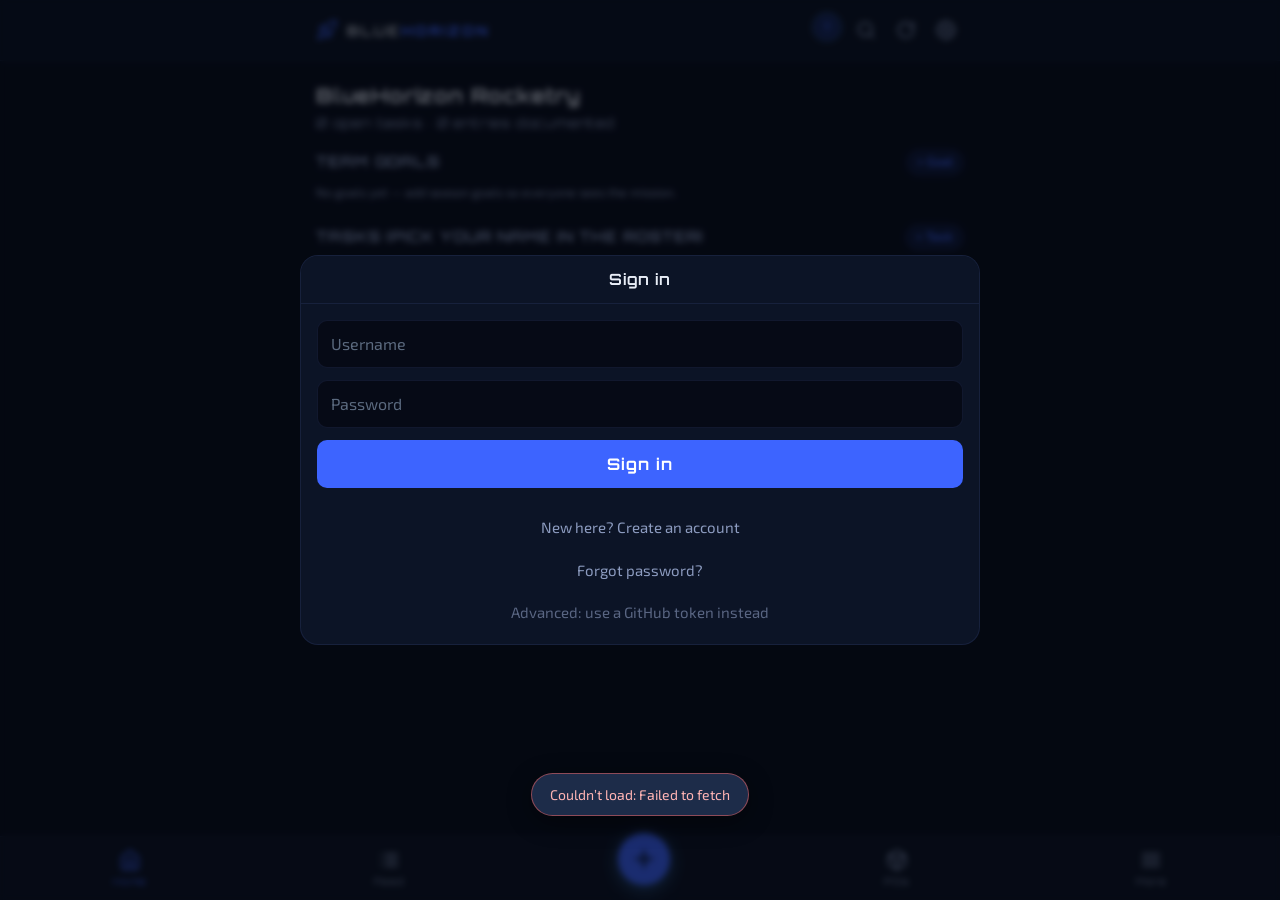
==== commit b85a75aa: "v14: PO item density switch" ====
--- a/portal.html
+++ b/portal.html
@@ -147,6 +147,14 @@
     <h2 id="pobTitle" class="page-title" style="cursor:pointer" title="Tap to rename"></h2>
     <div id="pobMeta" class="detail-meta" style="margin-bottom:12px"></div>
     <button class="ghost-btn" id="btnAddPoItem" style="margin-bottom:12px">+ Add item (paste a product link)</button>
+    <div class="view-toolbar">
+      <span style="flex:1;font-size:13px;color:var(--text-dim)">Items</span>
+      <div class="view-switch" data-target="pobItems">
+        <button data-density="list" title="List">&#8803;</button>
+        <button data-density="grid2" title="Two columns">&#9638;</button>
+        <button data-density="grid3" title="Compact grid">&#8862;</button>
+      </div>
+    </div>
     <div id="pobItems"></div>
     <div class="home-section" style="margin-top:18px">
       <div class="home-head"><h3>Vendors — shipping &amp; 889 compliance</h3></div>
@@ -215,7 +223,7 @@
     <div id="testMeta"></div>
     <div class="po-progress" style="margin:10px 0"><div id="testProgressBar"></div></div>
     <div id="testBody"></div>
-    <button class="ghost-btn" id="btnAddTestSection" style="margin-top:10px">+ Add section</button>
+    <button class="ghost-btn" id="btnAddTestSection" style="margin-top:10px">+ Add section / block</button>
     <div style="display:flex;gap:8px;margin-top:8px">
       <button class="ghost-btn" id="btnExportTest" style="flex:1">Export Excel</button>
       <button class="text-btn danger" id="btnDeleteTest">Delete</button>
--- a/app.css
+++ b/app.css
@@ -425,6 +425,29 @@
 .test-item .ti-x { color: var(--danger); font-size: 15px; opacity: .6; }
 .test-item .ti-x:hover { opacity: 1; }
 
+/* ---------- v14: PO item density + test sheet ---------- */
+#pobItems.grid2 { display: grid; grid-template-columns: repeat(2, 1fr); gap: 8px; }
+#pobItems.grid3 { display: grid; grid-template-columns: repeat(3, 1fr); gap: 8px; }
+#pobItems.grid2 .poi-card, #pobItems.grid3 .poi-card { margin-bottom: 0; }
+#pobItems.grid3 .poi-just { display: none; }
+.tf-row { display: flex; align-items: center; gap: 8px; padding: 4px 0; border-top: 1px solid var(--line); }
+.tf-row:first-of-type { border-top: 0; }
+.tf-label { flex: 0 0 42%; font-size: 13px; color: var(--text-dim); font-weight: 600; cursor: text; }
+.tf-val { flex: 1; background: var(--bg); border: 1px solid var(--line); border-radius: 7px; color: var(--text); font: inherit; font-size: 13.5px; padding: 6px 9px; min-width: 0; }
+.tf-unit { flex: 0 0 auto; font-size: 12px; color: var(--text-dim); min-width: 30px; }
+.tf-x { color: var(--danger); opacity: .5; font-size: 14px; }
+.tf-x:hover { opacity: 1; }
+.tl-row { display: flex; align-items: center; gap: 8px; padding: 4px 0; }
+.tl-row.done .tf-val { text-decoration: line-through; opacity: .55; }
+.t-outcome { width: 100%; padding: 10px; border-radius: 9px; font-family: var(--display); font-weight: 700; letter-spacing: .06em; text-align: center; background: var(--bg); color: var(--text); border: 1px solid var(--line); font-size: 15px; }
+.t-outcome.SUCCESS { background: rgba(74,222,128,0.16); color: var(--ok); border-color: rgba(74,222,128,0.45); }
+.t-outcome.FAILURE { background: rgba(255,107,107,0.16); color: var(--danger); border-color: rgba(255,107,107,0.45); }
+.t-outcome.PARTIAL { background: rgba(251,191,36,0.16); color: #fbbf24; border-color: rgba(251,191,36,0.45); }
+.test-item.header { background: rgba(61,100,255,0.10); border-radius: 7px; padding: 6px 7px; margin-top: 6px; }
+.test-item.header .ti-text { font-weight: 700; }
+.ti-note-inp { width: 92px; flex: 0 0 auto; background: var(--bg); border: 1px solid var(--line); border-radius: 6px; color: var(--text-dim); font: inherit; font-size: 12px; padding: 4px 7px; }
+
+
 
 /* ---------- v4: PO builder ---------- */
 .poi-card {
